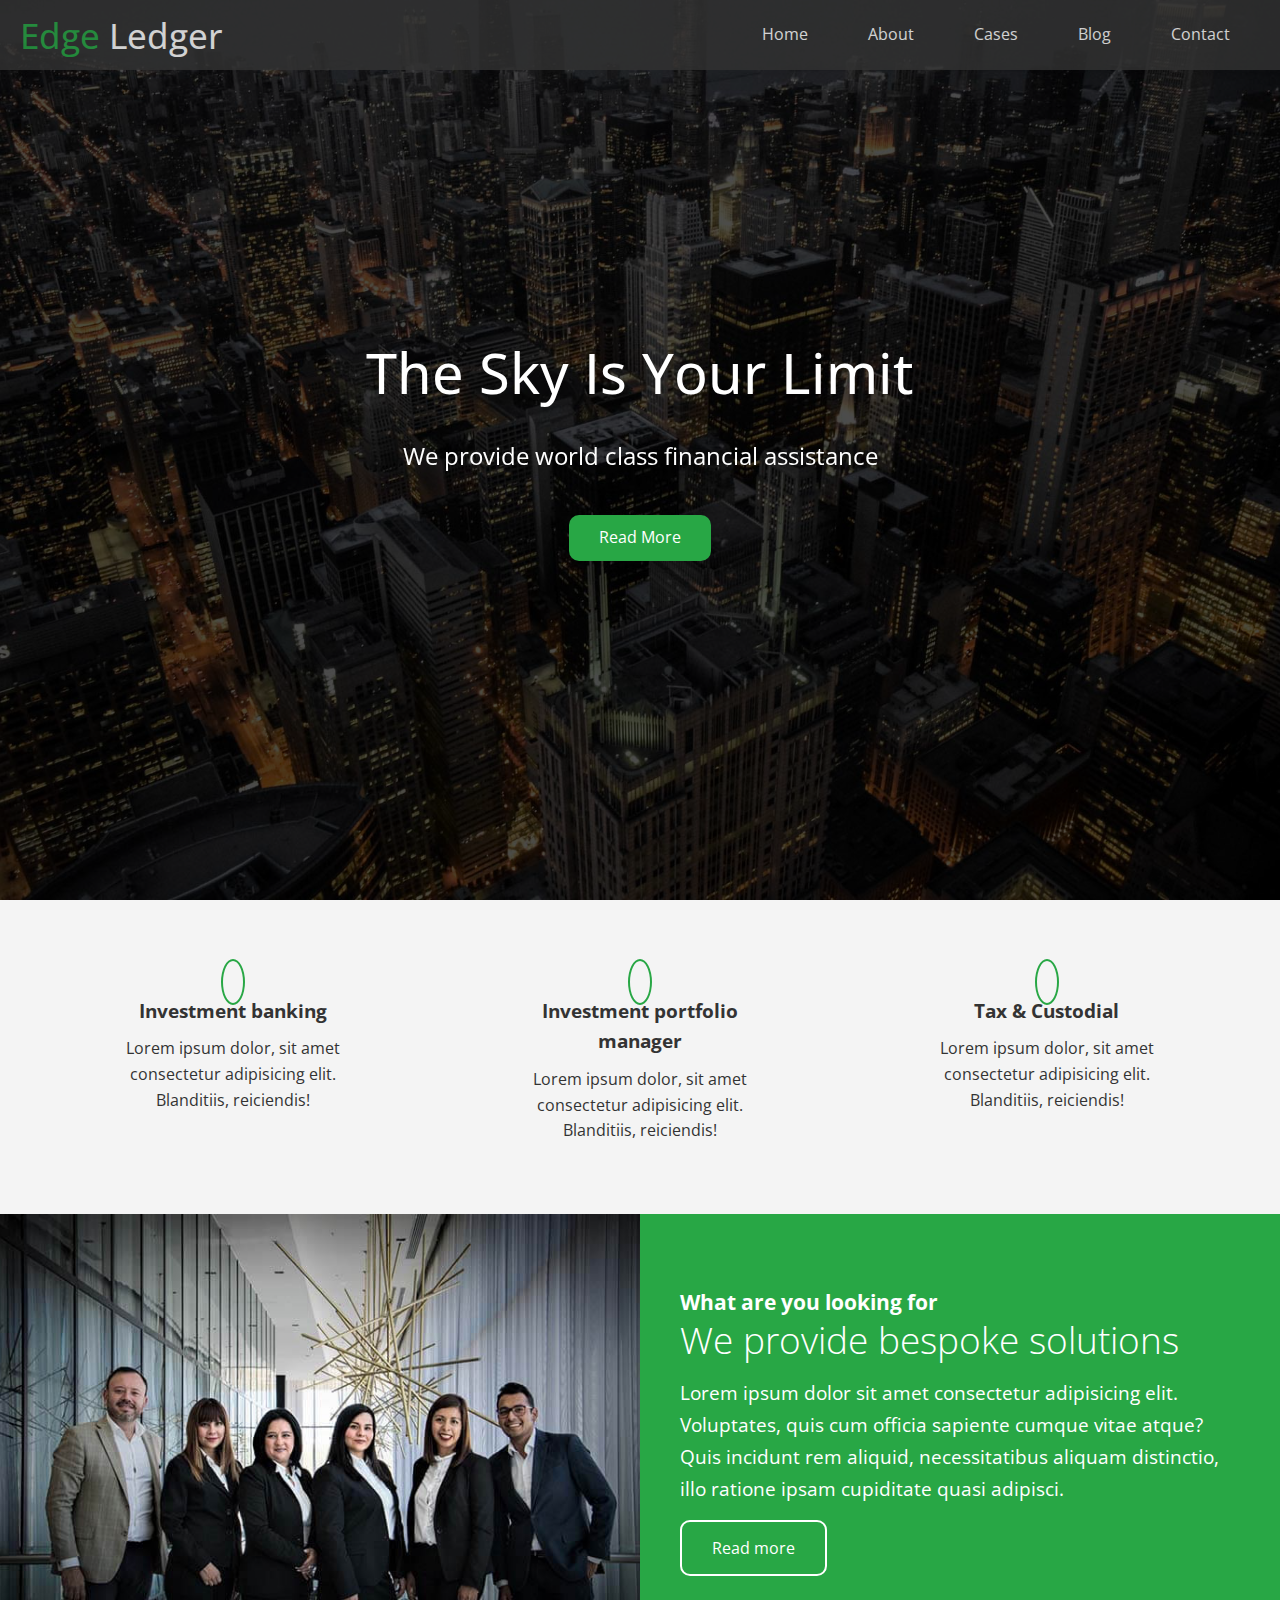
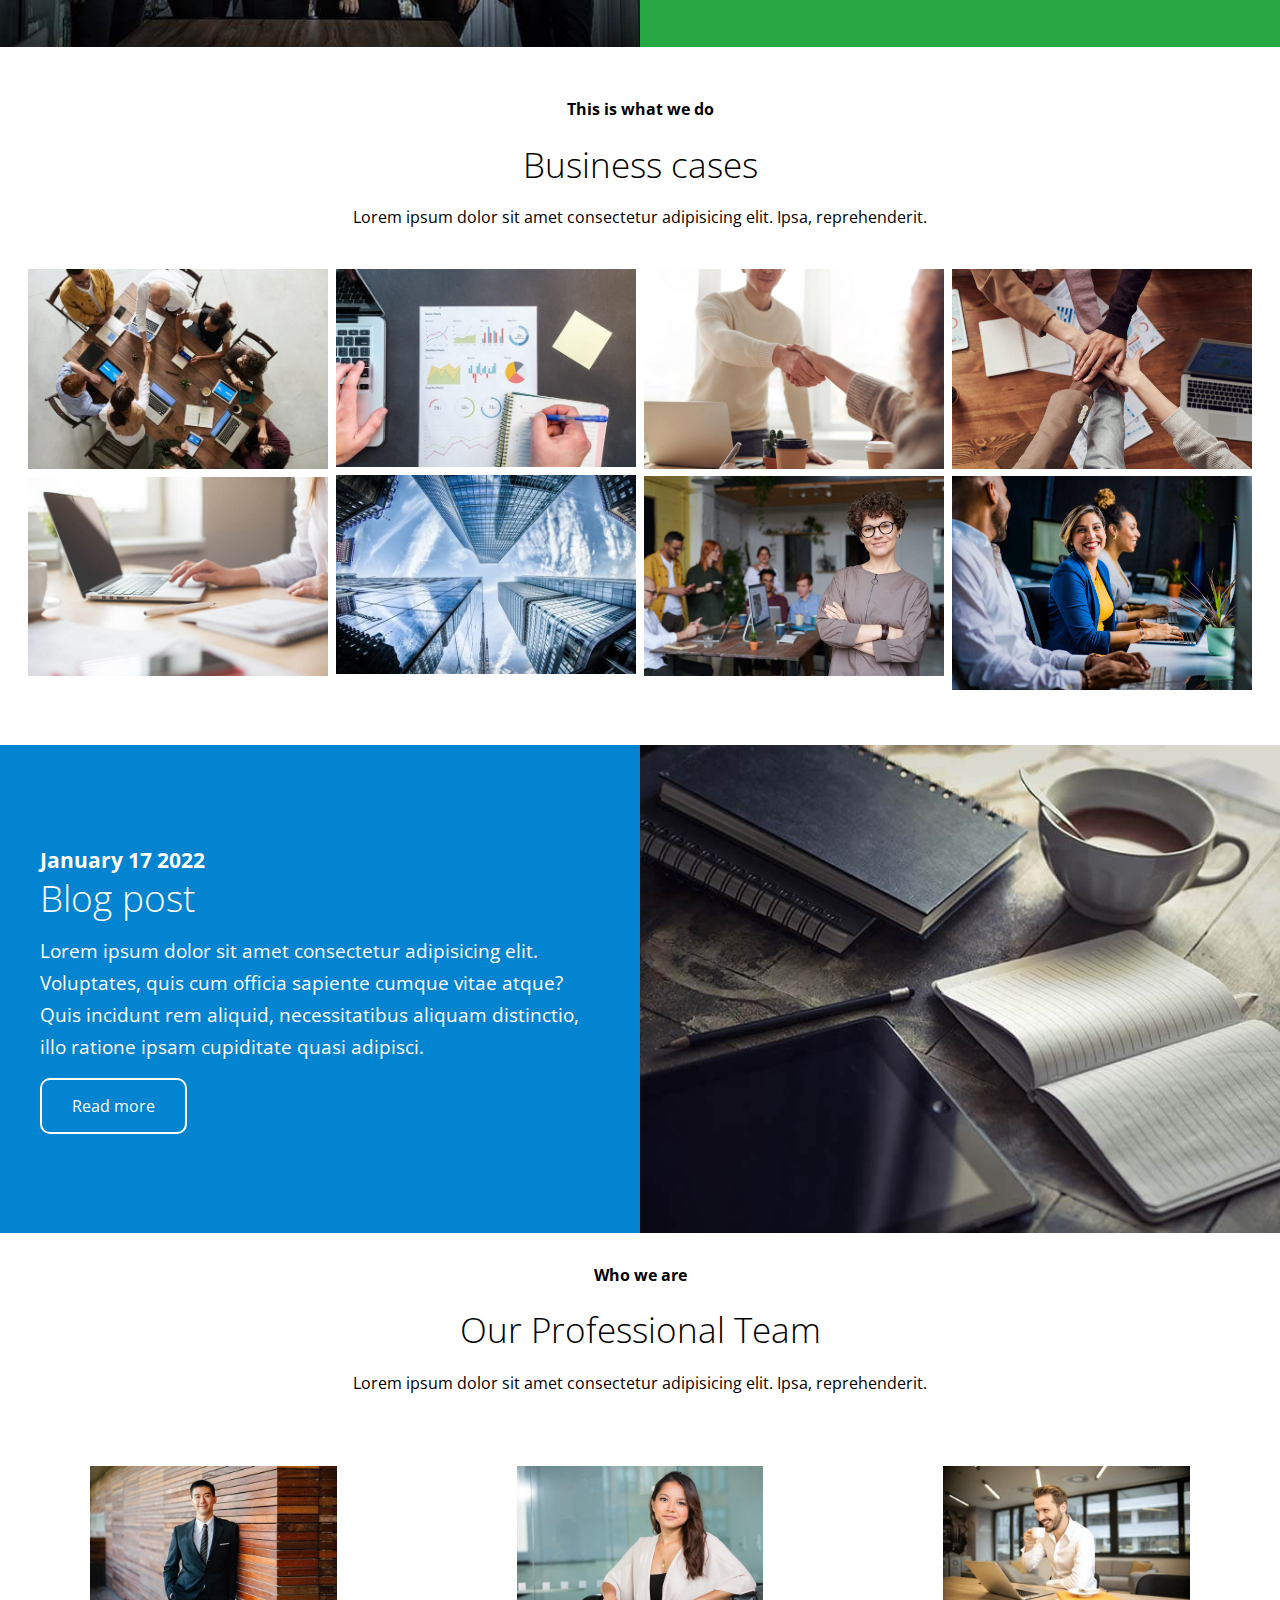
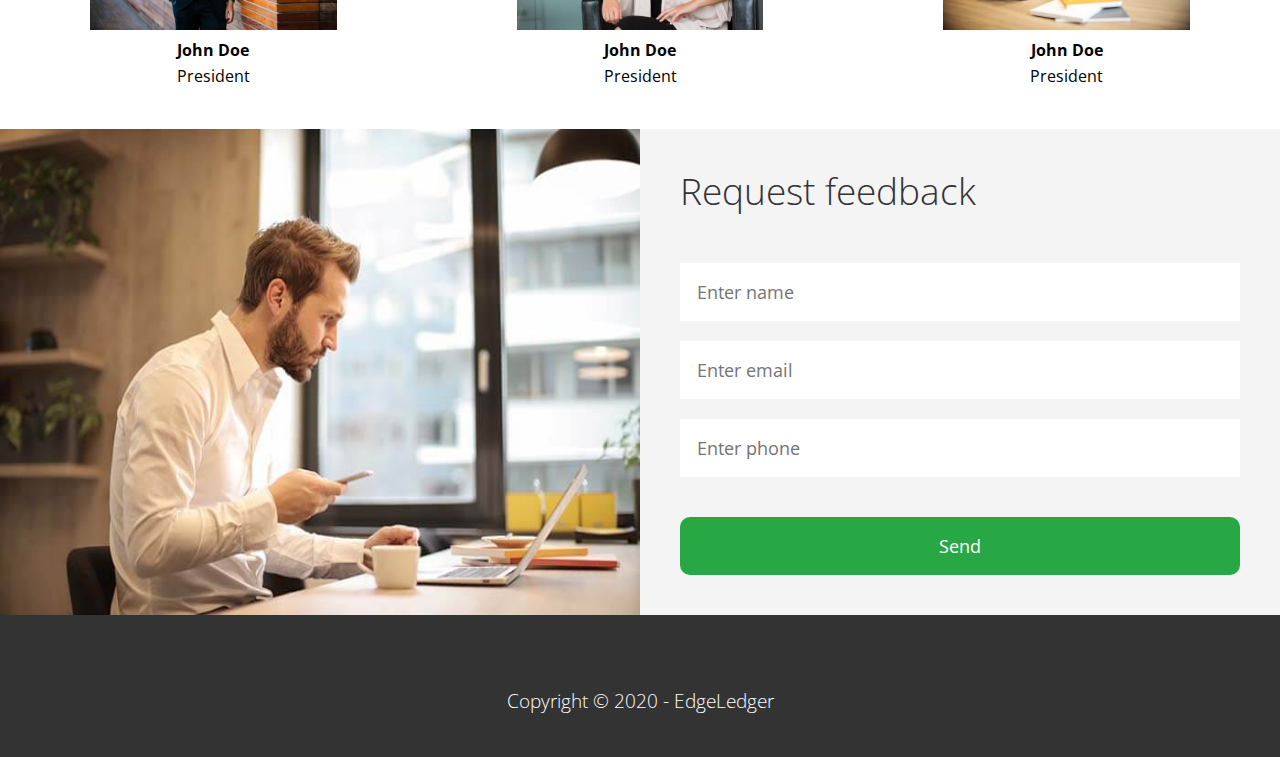
==== index.html @ 090bf90f "Added team + form, close #7" ====
<!DOCTYPE html>
<html lang="en">

<head>
    <meta charset="UTF-8">
    <meta http-equiv="X-UA-Compatible" content="IE=edge">
    <meta name="viewport" content="width=device-width, initial-scale=1.0">
    <link rel="stylesheet" href="https://cdnjs.cloudflare.com/ajax/libs/font-awesome/6.0.0-beta3/css/all.min.css"
        integrity="sha512-Fo3rlrZj/k7ujTnHg4CGR2D7kSs0v4LLanw2qksYuRlEzO+tcaEPQogQ0KaoGN26/zrn20ImR1DfuLWnOo7aBA=="
        crossorigin="anonymous" referrerpolicy="no-referrer" />
    <link rel="stylesheet" href="./css/utilities.css">
    <link rel="stylesheet" href="./css/main.css">
    <title>EdgeLedger</title>
</head>

<body id="home">
    <header class="hero">
        <div id="navbar" class="navbar">
            <h1 class="logo">
                <span class="textPrimary"><i class="fas fa-book-open"></i> Edge</span> Ledger </h1>
            <nav>
                <ul>
                    <li><a href="#home">Home</a></li>
                    <li><a href="#about">About</a></li>
                    <li><a href="#cases">Cases</a></li>
                    <li><a href="#blog">Blog</a></li>
                    <li><a href="#contact">Contact</a></li>
                </ul>
            </nav>
        </div>
        <div class="content">
            <h1>The Sky Is Your Limit</h1>
            <p>We provide world class financial assistance</p>
            <a href="#about" class="btn"><i class="fas fa-chevron-right"></i> Read More</a>
        </div>
    </header>
    <main>
        <!-- About : Icons -->
        <section id="about" class="icons bgLight">
            <div class="wrapper">
                <div>
                    <i class="fas fa-university fa-3x"></i>
                    <div>
                        <h3>Investment banking</h3>
                        <p>Lorem ipsum dolor, sit amet consectetur adipisicing elit. Blanditiis, reiciendis!</p>
                    </div>
                </div>
                <div>
                    <i class="fas fa-book-reader fa-3x"></i>
                    <div>
                        <h3>Investment portfolio manager</h3>
                        <p>Lorem ipsum dolor, sit amet consectetur adipisicing elit. Blanditiis, reiciendis!</p>
                    </div>
                </div>
                <div>
                    <i class="fas fa-pencil-alt fa-3x"></i>
                    <div>
                        <h3>Tax & Custodial</h3>
                        <p>Lorem ipsum dolor, sit amet consectetur adipisicing elit. Blanditiis, reiciendis!</p>
                    </div>
                </div>
            </div>
        </section>
        <section class="solutions">
            <div class="row">
                <div class="column">
                    <div class="column1">
                        <img src="./img/home/people.jpg" alt="">
                    </div>
                </div>
                <div class="column bgPrimary">
                    <div class="column2">
                        <h4>What are you looking for</h4>
                        <h2>We provide bespoke solutions</h2>
                        <p>Lorem ipsum dolor sit amet consectetur adipisicing elit. Voluptates, quis cum officia
                            sapiente cumque vitae atque? Quis incidunt rem aliquid, necessitatibus aliquam distinctio,
                            illo ratione ipsam cupiditate quasi adipisci.</p>
                        <a href="#" class="btn btnOutline">
                            <i class="fas fa-chevron"></i> Read more </a>
                    </div>
                </div>
            </div>
        </section>
        <!-- Cases -->
        <section id="cases" class="cases flexGrid sectionPadding">
            <header class="sectionHeader">
                <h4>This is what we do</h4>
                <h2>Business cases</h2>
                <p>Lorem ipsum dolor sit amet consectetur adipisicing elit. Ipsa, reprehenderit.</p>
            </header>
            <div class="row">
                <div class="column">
                    <img src="./img/cases/cases1.jpg" alt="">
                    <img src="./img/cases/cases2.jpg" alt="">
                </div>
                <div class="column">
                    <img src="./img/cases/cases3.jpg" alt="">
                    <img src="./img/cases/cases4.jpg" alt="">
                </div>
                <div class="column">
                    <img src="./img/cases/cases5.jpg" alt="">
                    <img src="./img/cases/cases6.jpg" alt="">
                </div>
                <div class="column">
                    <img src="./img/cases/cases7.jpg" alt="">
                    <img src="./img/cases/cases8.jpg" alt="">
                </div>
            </div>
        </section>
        <section id="blog" class="flexReverse">
            <div class="row">
                <div class="column">
                    <div class="column1">
                        <img src="./img/home/blog.jpg" alt="">
                    </div>
                </div>
                <div class="column bgSecondary">
                    <div class="column2">
                        <h4>January 17 2022</h4>
                        <h2>Blog post</h2>
                        <p>Lorem ipsum dolor sit amet consectetur adipisicing elit. Voluptates, quis cum officia
                            sapiente cumque vitae atque? Quis incidunt rem aliquid, necessitatibus aliquam distinctio,
                            illo ratione ipsam cupiditate quasi adipisci.</p>
                        <a href="#" class="btn btnOutline">
                            <i class="fas fa-chevron"></i> Read more </a>
                    </div>
                </div>
            </div>
        </section>
        <section id="team">
            <header class="sectionHeader">
                <h4>Who we are</h4>
                <h2>Our Professional Team</h2>
                <p>Lorem ipsum dolor sit amet consectetur adipisicing elit. Ipsa, reprehenderit.</p>
            </header>
            <div class="wrapper">
                <div>
                    <img src="./img/team/person1.jpg" alt="">
                    <h4>John Doe</h4>
                    <p>President</p>
                </div>
                <div>
                    <img src="./img/team/person2.jpg" alt="">
                    <h4>John Doe</h4>
                    <p>President</p>
                </div>
                <div>
                    <img src="./img/team/person3.jpg" alt="">
                    <h4>John Doe</h4>
                    <p>President</p>
                </div>
            </div>
        </section>
        <section id="contact" class="formRequest">
            <div class="row">
                <div class="column">
                    <div class="column1 contactImg">
                        <img src="./img/home/contact.jpg" alt="">
                    </div>
                </div>
                <div class="column bgLight">
                    <div class="column2">
                        <h2>Request feedback</h2>
                        <form action="#">
                            <input type="text" name="name" id="name" placeholder="Enter name">
                            <input type="text" name="email" id="email" placeholder="Enter email">
                            <input type="text" name="phone" id="phone" placeholder="Enter phone">
                            <input type="submit" value="Send" id="submit" class="btn btnForm">
                        </form>
                    </div>
                </div>
            </div>
        </section>
    </main>
    <footer class="footer bgDark">
        <div class="social">
            <a href="#"><i class="fab fa-facebook fa-2x"></i></a>
            <a href="#"><i class="fab fa-twitter fa-2x"></i></a>
            <a href="#"><i class="fab fa-youtube fa-2x"></i></a>
            <a href="#"><i class="fab fa-linkedin fa-2x"></i></a>
        </div>
        <h4>Copyright © 2020 - EdgeLedger</h4>
    </footer>
</body>

</html>
---- css/utilities.css ----
/* Text Colors */

.textPrimary {
    color: #28a745;

}

.textSecondary {
    color: #0284d0;

}


.bgSecondary {
    background-color: #0284d0;
    color: #fff;
}

.bgLight {
    background: #f4f4f4;
    color: #333;
}

.bgDark {
    background-color: #333;
    color: #fff;
}


/* Buttons */

.btn {
    cursor: pointer;
    display: inline-block;
    color: white;
    padding: 10px 30px;
    background-color: #28a745;
    border-radius: 10px;
    border: none;
}


.btnOutline {
    background-color: transparent;
    border: 2px solid white;
}

/* Backgrounds */
.bgPrimary {
    background-color: #28a745;
    color: #fff;
}


/* Wrapper */

.wrapper {
    display: flex;
    justify-content: center;
    text-align: center;
}

.wrapper>div {
    padding: 40px 90px;
}


.row {
    display: flex;
}

.row .column1,
.column2 {
    height: 100%;

}

.row .column {
    flex: 1;
    flex-basis: 100%;
}

.column2 {
    padding: 40px;
    display: flex;
    flex-direction: column;
    align-items: flex-start;
    justify-content: center;
    line-height: 2rem;
}

.contactImg img {
    height: 100%;
}

.column2 h4 {
    font-size: 1.3rem;
}

.column2 p {
    margin: 15px 0;
    font-size: 1.2rem;
}

.column2 h2 {
    font-size: 2.3rem;
    font-weight: 100;
}


/* Section header */

.sectionHeader {
    padding: 30px;
    display: flex;
    flex-direction: column;
    justify-content: center;
    align-items: center;
    text-align: center;
}

.sectionHeader h2 {
    font-size: 2.2rem;
    margin: 20px 0;
}

.sectionPadding {
    padding: 20px 20px 40px;
}

/* Flex Grid */

.flexGrid .row {
    display: flex;
    flex-wrap: wrap;
    padding: 4px;
}


.flexGrid .column {
    flex: 25%;
    max-width: 25%;
    padding: 4px;
}

.flexReverse .row {
    flex-direction: row-reverse;
}


.flexReverse .column img {
    height: 100%;
}
---- css/main.css ----
/*Reset*/

@import url(https://fonts.googleapis.com/css?family=Open+Sans:300,regular,500,600,700,800,300italic,italic,500italic,600italic,700italic,800italic);

* {
    padding: 0;
    margin: 0;
    border: 0;
}

*,
*:before,
*:after {
    -moz-box-sizing: border-box;
    -webkit-box-sizing: border-box;
    box-sizing: border-box;
}

:focus,
:active {
    outline: none;
}

a:focus,
a:active {
    outline: none;
    text-decoration: none;
}

nav,
footer,
header,
aside {
    display: block;
}

html,
body {
    font-family: 'Open Sans',
        sans-serif;
    height: 100%;
    width: 100%;
    font-size: 100%;
    line-height: 1.6;
    font-size: 16px;
    -ms-text-size-adjust: 100%;
    -moz-text-size-adjust: 100%;
    -webkit-text-size-adjust: 100%;
}


input,
button,
textarea {
    font-family: inherit;
}

input::-ms-clear {
    display: none;
}

button {
    cursor: pointer;
}

button::-moz-focus-inner {
    padding: 0;
    border: 0;
}

a,
a:visited {
    text-decoration: none;
    color: inherit;
}

a:hover {
    text-decoration: none;
    
}

ul li {
    list-style: none;
}

img {
    width: 100%;
}


h1,
h2 {
    font-weight: 300;
    line-height: 1.2;
}

h1 {
    font-size: 2.2rem;
}

h2 {
    font-size: 1.8rem;
}

/*--------------------*/

.hero {
    background: url(../img/home/showcase.jpg) no-repeat center center/cover;
    height: 100vh;
    position: relative;
    color: white;
}

.hero::before {
    content: '';
    position: absolute;
    top: 0;
    left: 0;
    width: 100%;
    height: 100%;
    background-color: rgba(0, 0, 0, 0.7);
}


.hero .content {
    display: flex;
    flex-direction: column;
    justify-content: center;
    align-items: center;
    text-align: center;
    height: 100%;
}


.hero * {
    z-index: 1;
}

.hero .content h1 {
    font-size: 3.5rem;
    font-weight: 450;
}

.hero .content p {
    font-size: 1.5rem;
    max-width: 600px;
    margin: 30px 0 40px 0;

}

.hero .content a {
    color: white;
}

.hero .content a:hover {
    opacity: 0.9;
}

.navbar {
    height: 70px;
    padding: 20px;
    display: flex;
    justify-content: space-between;
    align-items: center;
    width: 100%;
    background-color: #333;
    color: #fff;
    opacity: 0.8;
    position: fixed;
    top: 0px;

}

.navbar ul {
    display: flex;
    align-items: center;
}

.navbar a {
    color: #fff;
    padding: 10px;
    margin: 0 20px;
}

.navbar a:hover {
    border-bottom: 2px solid #28a745;

}

.navbar .logo {
    font-weight: 450;
}

/* Icons */


.icons {
    padding: 30px;

}

.icons h3 {
    font-weight: bold;
    font-size: 1.2rem;
    margin-bottom: 10px;

}

.icons i {
    padding: 10px;
    border: #28a745 solid 2px;
    border-radius: 50%;
    margin-bottom: 10px;
}


.solutions img {
    height: 100%;
    object-fit: cover;

}


.cases img:hover {
    opacity: 0.7;
}

.column2 form {
    width: 100%;
    margin-top: 30px;
}

.column2 input {
    font-size: 1.1rem;
    display: block;
    margin-top: 20px;
    padding: 15px;
    width: 100%;
    border: transparent 2px solid;
}

.column2 input:focus {
    border: #28a745 2px solid;
}

.btnForm {
    margin-top: 40px !important;
}

.btnForm:hover {
    opacity: 0.9;
}

.footer {
    padding: 40px;
    display: flex;
    flex-direction: column;
    justify-content: center;
    align-items: center;
    text-align: center;
    font-size: 1.2rem;
}

.footer a {
    margin-right: 20px;
}

.footer a:hover {
    color: #28a745;
}

.footer h4 {
    font-weight: 100;
}
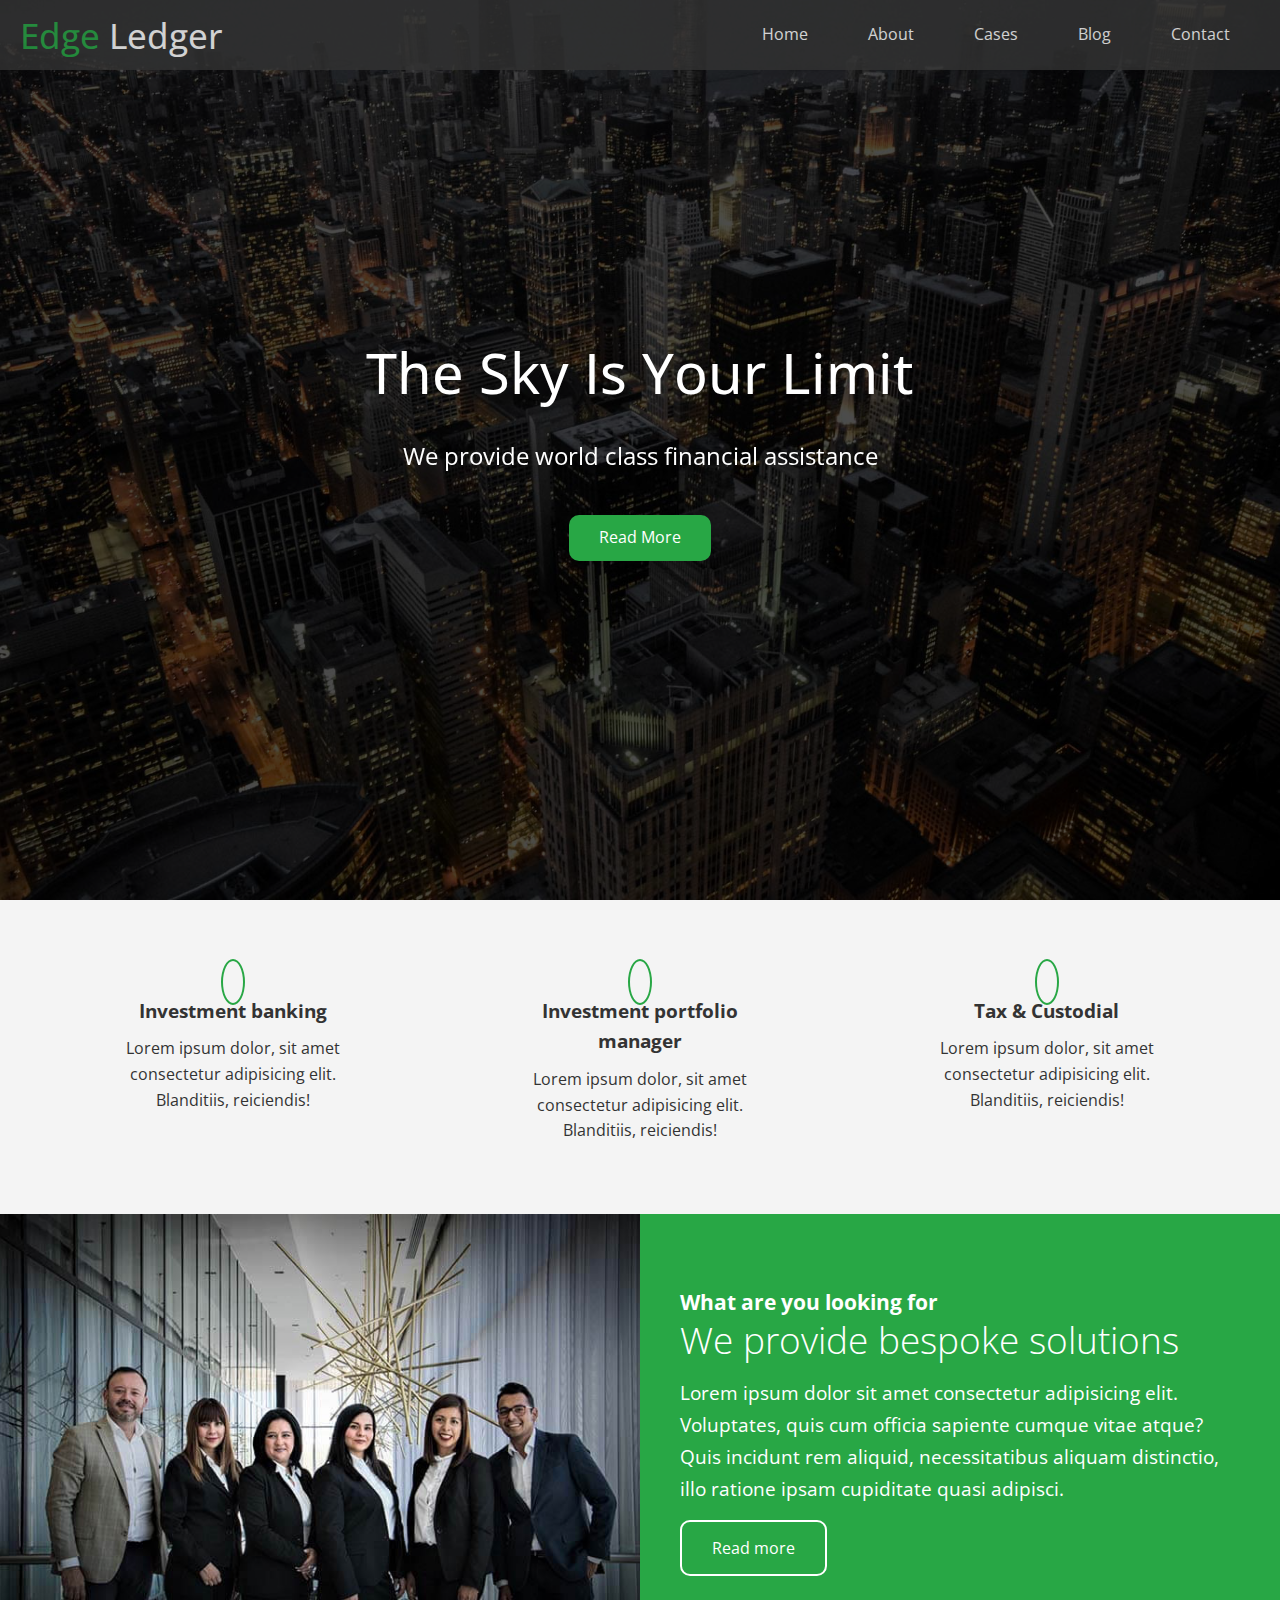
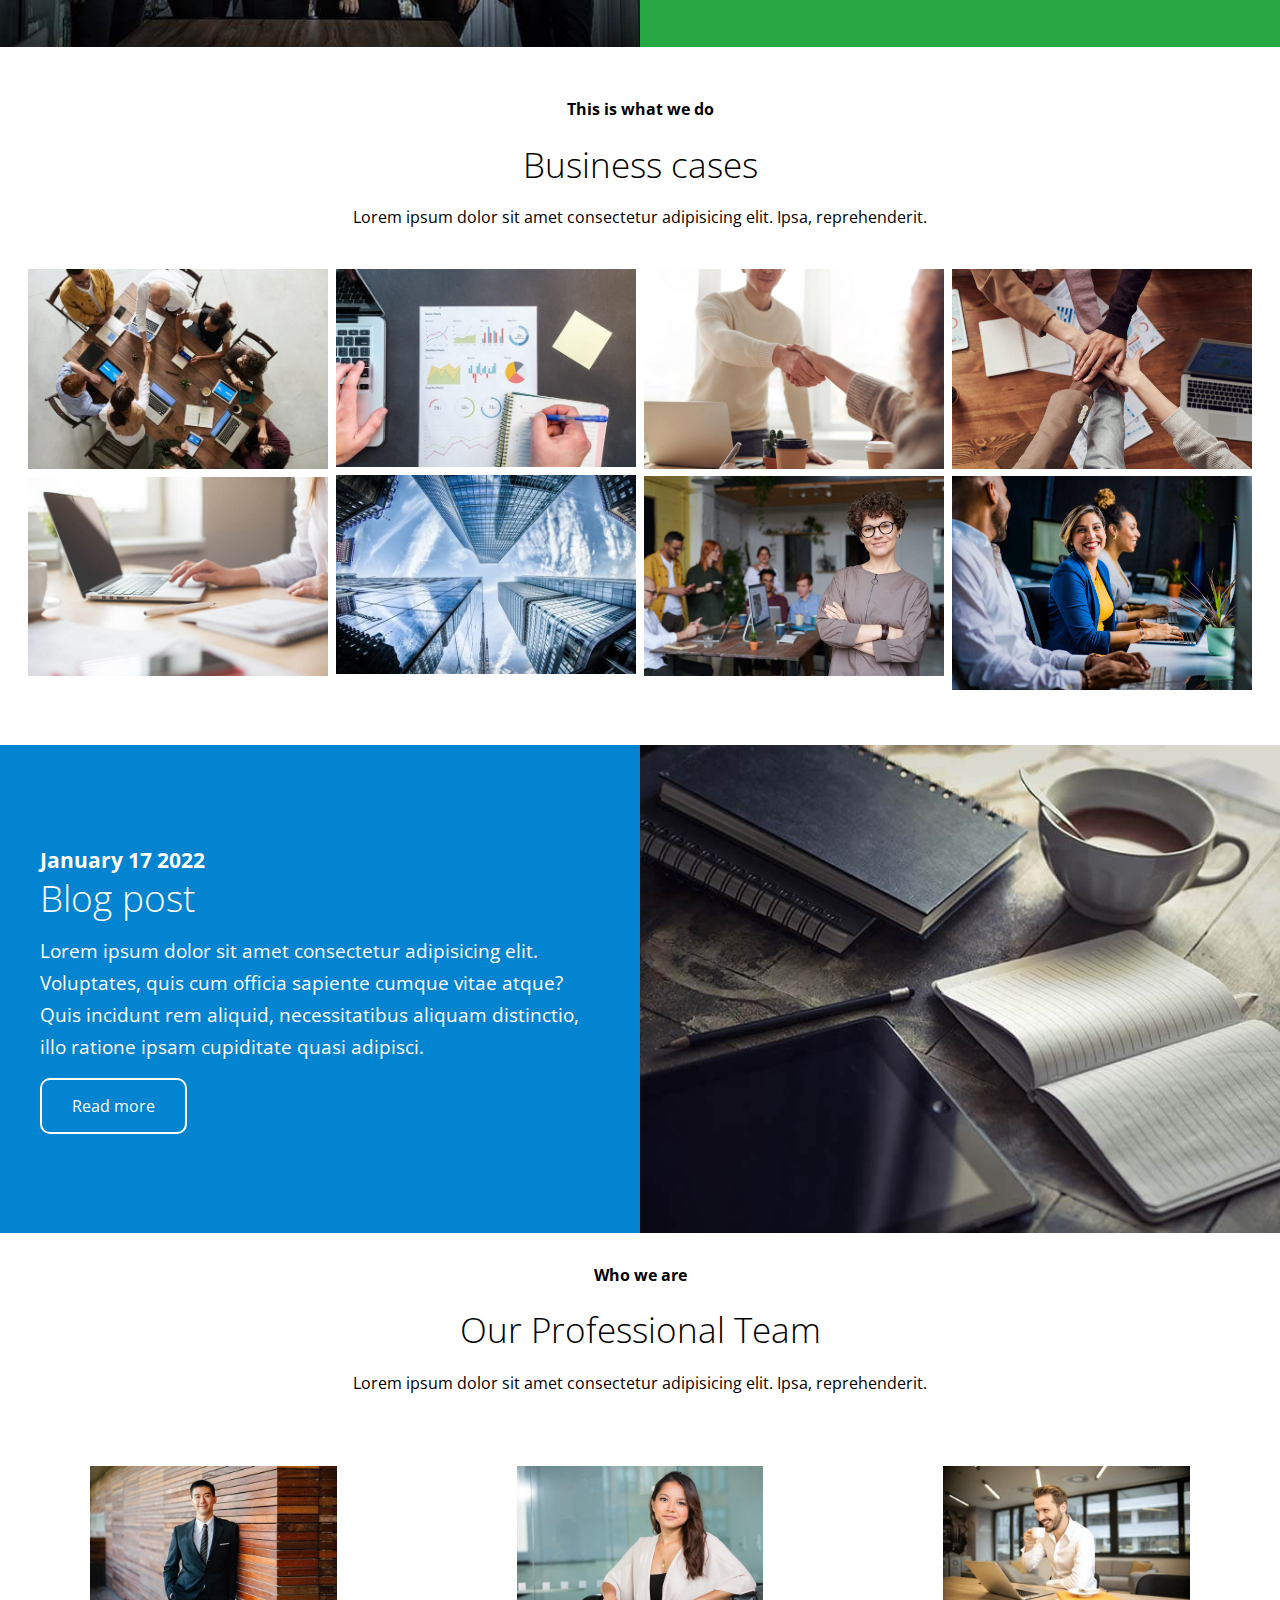
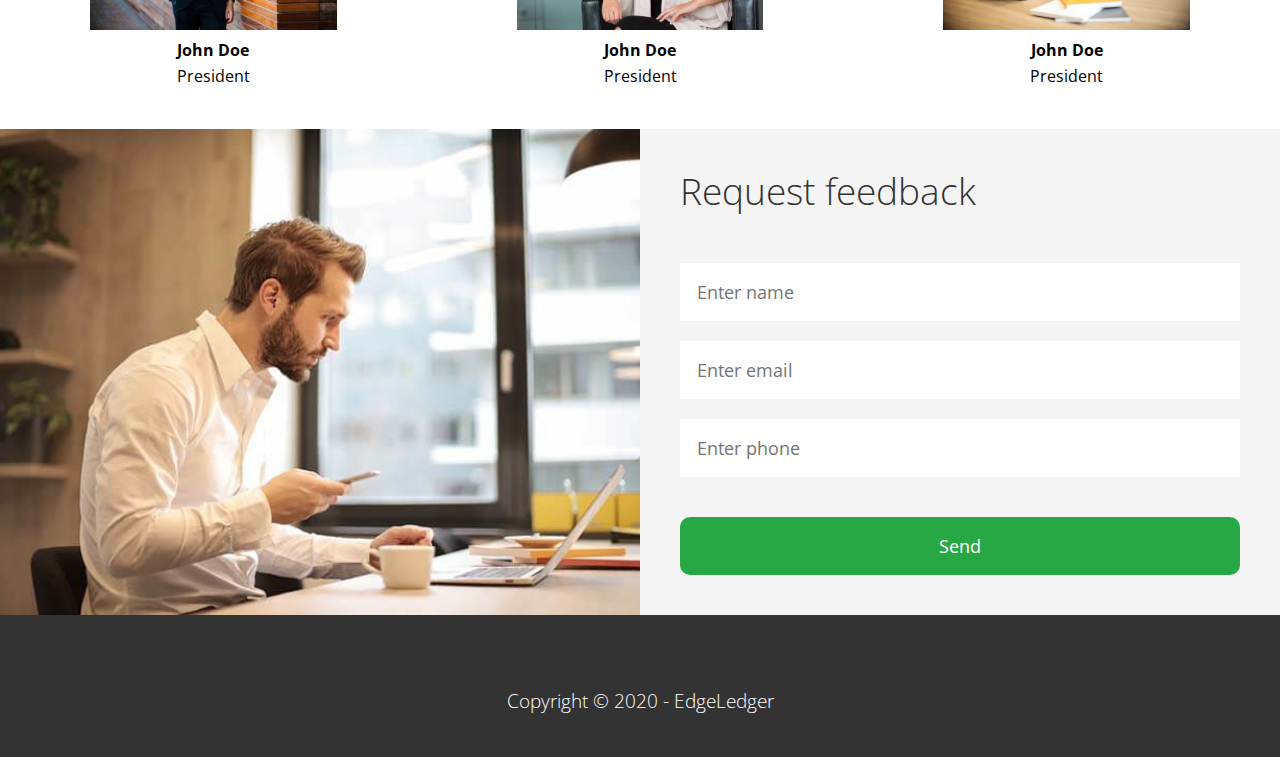
==== commit d24eb5c4: "Added responsive, close #10" ====
--- a/index.html
+++ b/index.html
@@ -10,6 +10,7 @@
         crossorigin="anonymous" referrerpolicy="no-referrer" />
     <link rel="stylesheet" href="./css/utilities.css">
     <link rel="stylesheet" href="./css/main.css">
+    <link rel="stylesheet" media="screen and (max-width: 768px)" href="./css/mobile.css">
     <title>EdgeLedger</title>
 </head>
 
--- a/css/utilities.css
+++ b/css/utilities.css
@@ -90,7 +90,9 @@
 }
 
 .contactImg img {
+    width: 100%;
     height: 100%;
+    object-fit: cover;
 }
 
 .column2 h4 {
--- a/css/main.css
+++ b/css/main.css
@@ -76,7 +76,7 @@
 
 a:hover {
     text-decoration: none;
-    
+
 }
 
 ul li {
@@ -225,6 +225,10 @@
     opacity: 0.7;
 }
 
+#team img:hover {
+    transform: scale(1.2);
+}
+
 .column2 form {
     width: 100%;
     margin-top: 30px;
@@ -239,6 +243,7 @@
     border: transparent 2px solid;
 }
 
+
 .column2 input:focus {
     border: #28a745 2px solid;
 }
@@ -271,4 +276,4 @@
 
 .footer h4 {
     font-weight: 100;
-}
+}--- a/css/mobile.css
+++ b/css/mobile.css
@@ -0,0 +1,37 @@
+.navbar {
+    flex-direction: column;
+    height: 120px;
+}
+
+.navbar a {
+    padding: 10px;
+    margin: 0 5px;
+}
+
+.wrapper {
+    flex-direction: column;
+}
+
+
+.column,
+.flexGrid .column {
+    max-width: 100%;
+    flex: 100%;
+}
+
+
+
+
+.row {
+    flex-direction: column;
+}
+
+.solutions .row,
+#blog .row {
+    flex-direction: column-reverse;
+}
+
+
+.flexReverse .row {
+    flex-direction: column;
+}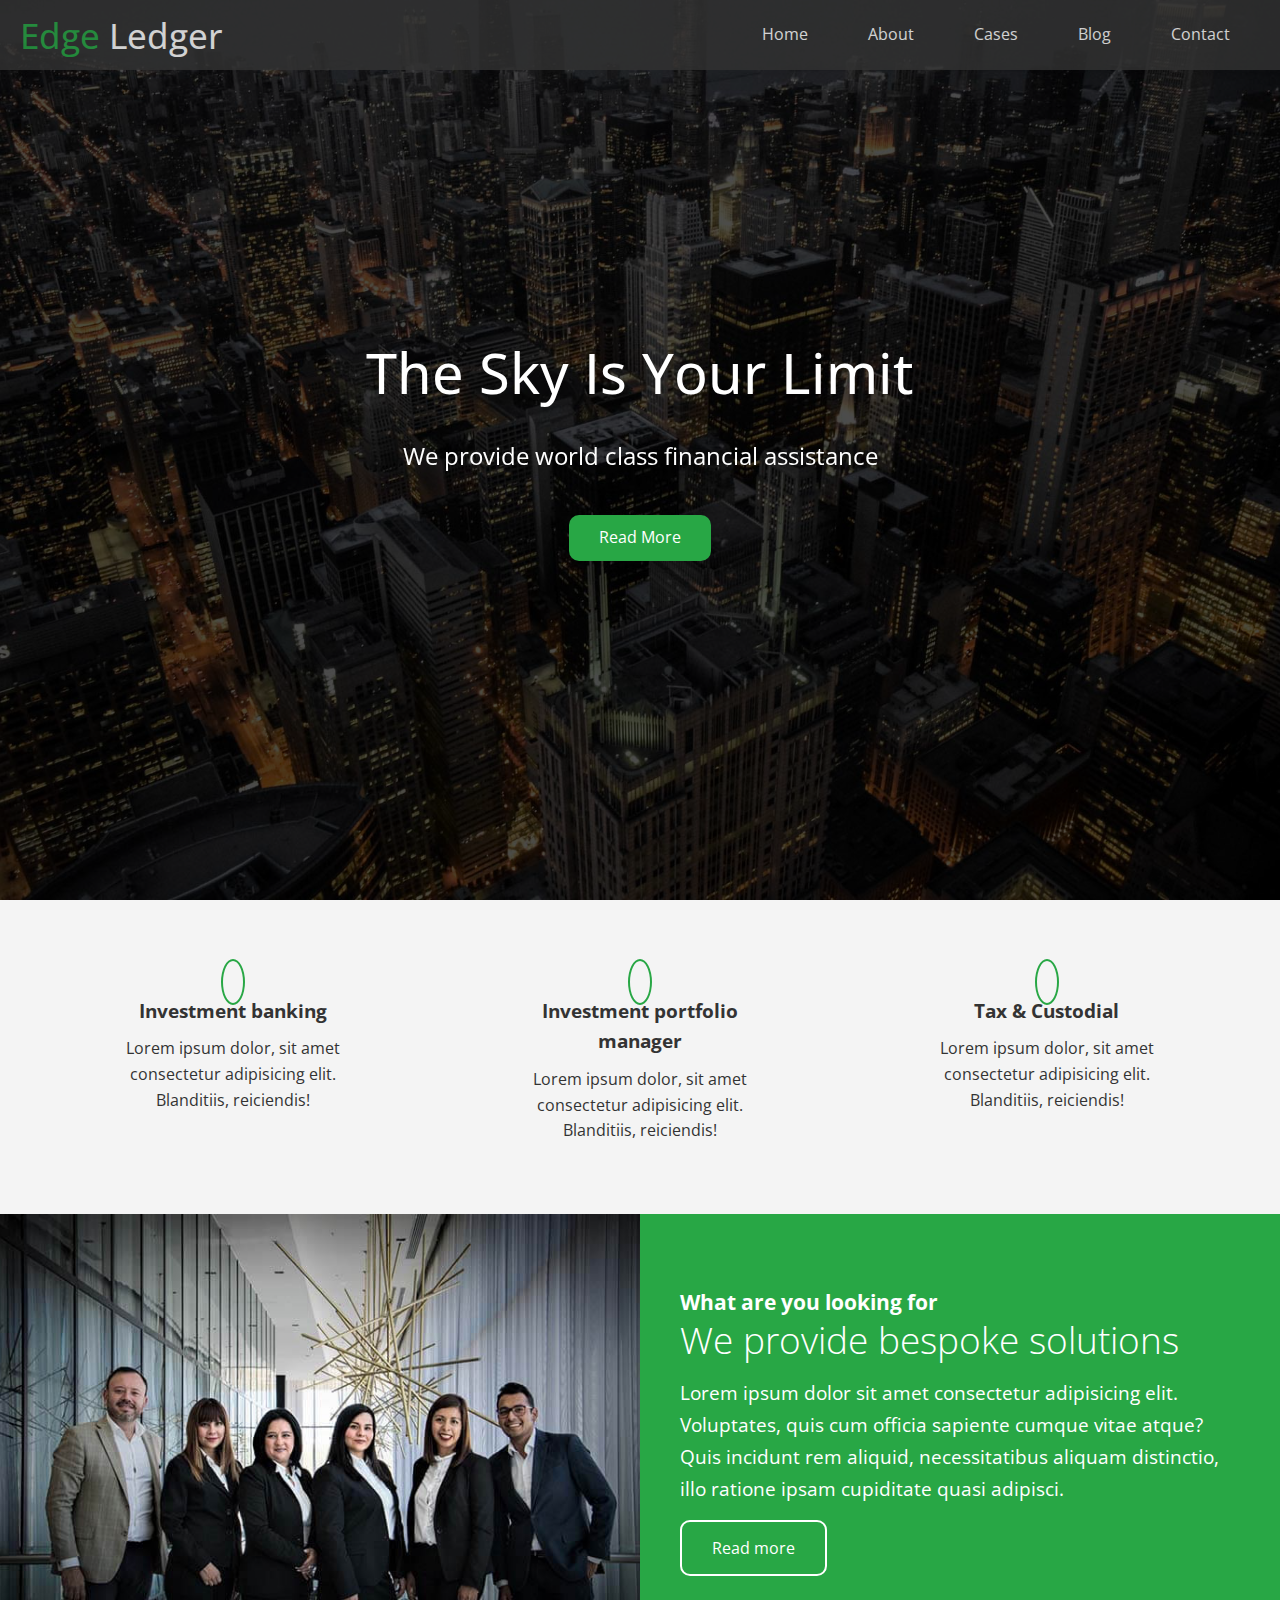
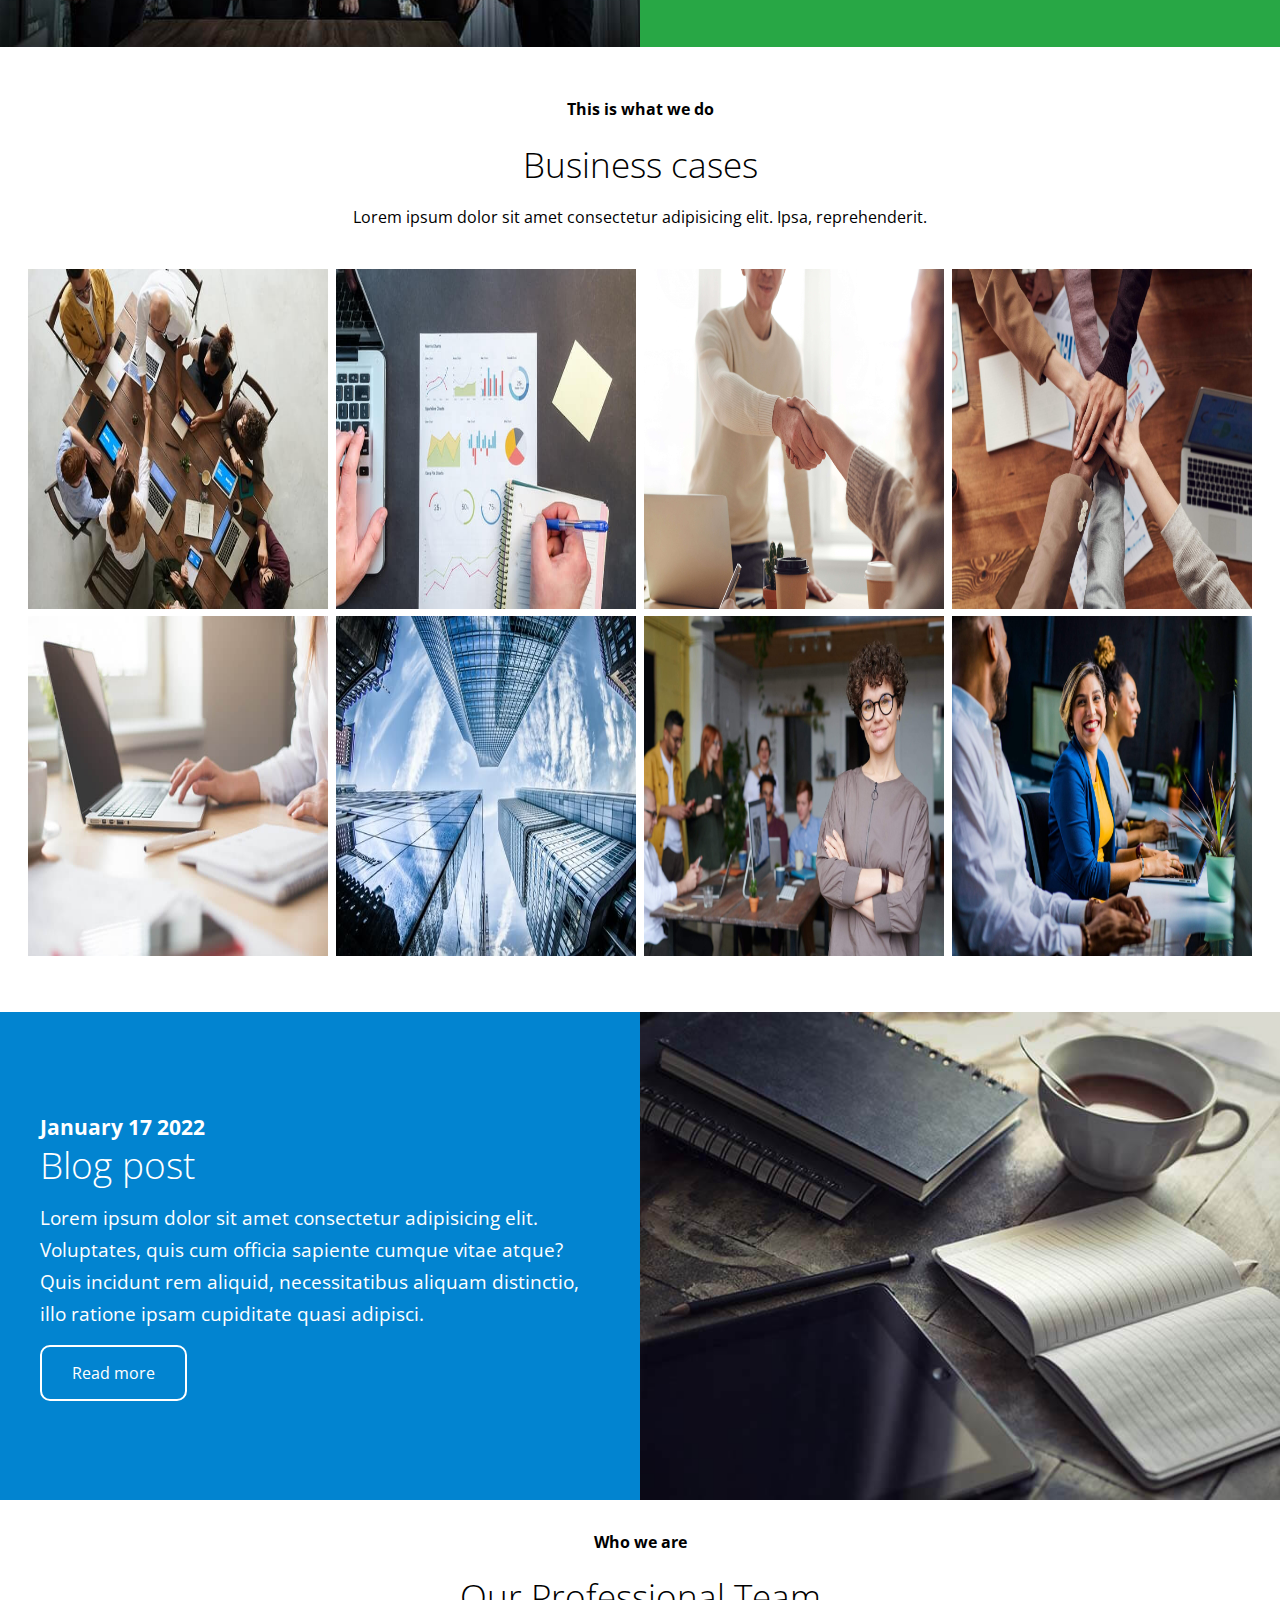
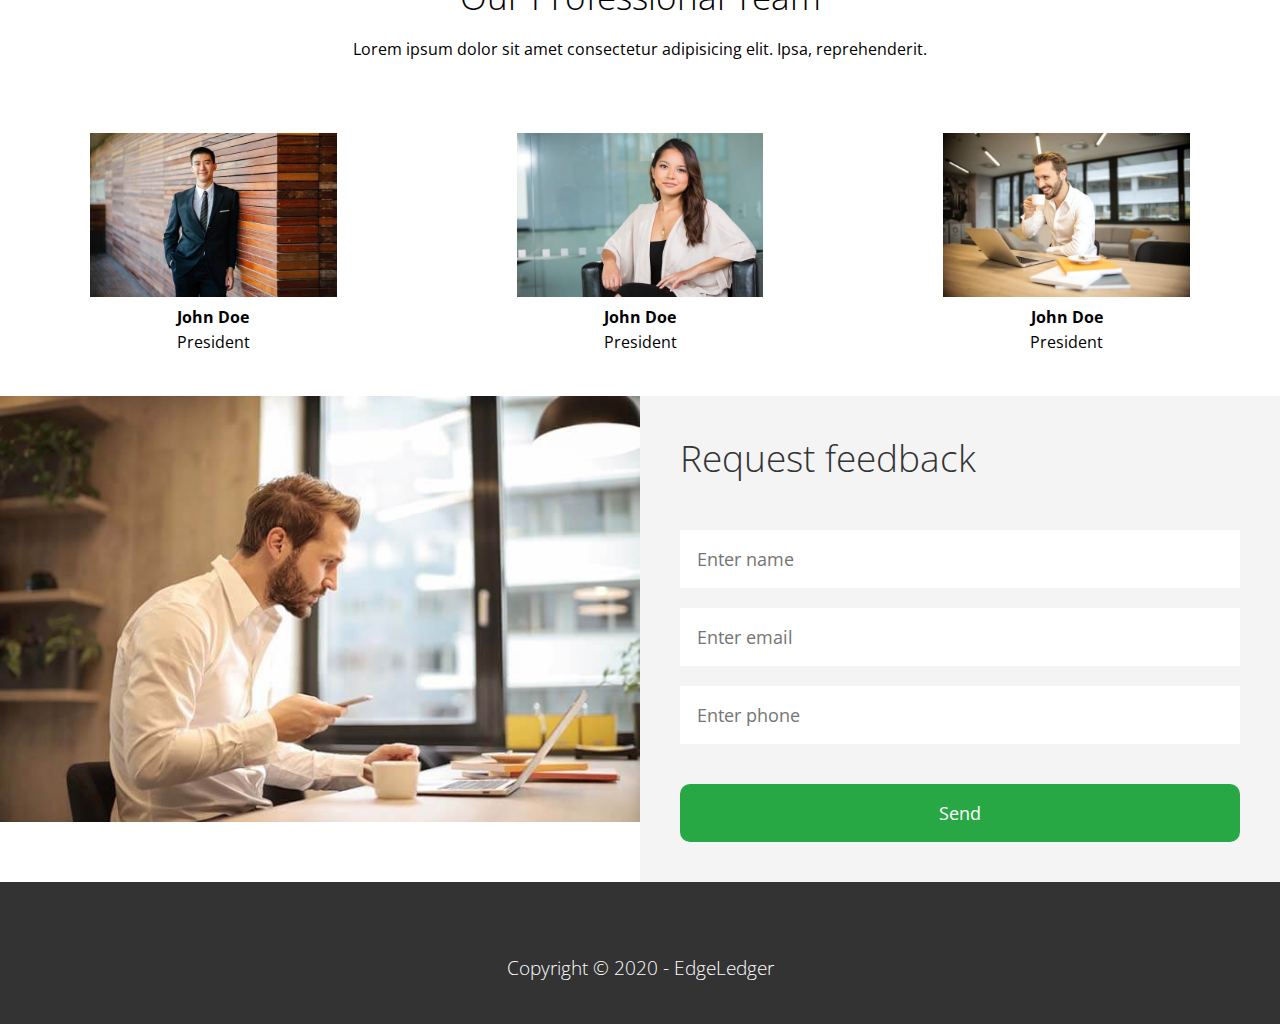
==== commit 441fa701: "Added blog, post, fixed bug with with extra white space after img" ====
--- a/index.html
+++ b/index.html
@@ -65,9 +65,7 @@
         <section class="solutions">
             <div class="row">
                 <div class="column">
-                    <div class="column1">
                         <img src="./img/home/people.jpg" alt="">
-                    </div>
                 </div>
                 <div class="column bgPrimary">
                     <div class="column2">
@@ -111,9 +109,7 @@
         <section id="blog" class="flexReverse">
             <div class="row">
                 <div class="column">
-                    <div class="column1">
                         <img src="./img/home/blog.jpg" alt="">
-                    </div>
                 </div>
                 <div class="column bgSecondary">
                     <div class="column2">
@@ -155,7 +151,7 @@
         <section id="contact" class="formRequest">
             <div class="row">
                 <div class="column">
-                    <div class="column1 contactImg">
+                    <div class="contactImg">
                         <img src="./img/home/contact.jpg" alt="">
                     </div>
                 </div>
--- a/css/utilities.css
+++ b/css/utilities.css
@@ -39,10 +39,20 @@
     border: none;
 }
 
+.btnDark {
+    background-color: #333;
+    color: #fff;
+}
+
 
 .btnOutline {
     background-color: transparent;
     border: 2px solid white;
+}
+
+.btnLight {
+    background: #f4f4f4;
+    color: #333;
 }
 
 /* Backgrounds */
--- a/css/main.css
+++ b/css/main.css
@@ -225,6 +225,10 @@
     opacity: 0.7;
 }
 
+.cases .column img {
+    height: 340px;
+}
+
 #team img:hover {
     transform: scale(1.2);
 }
@@ -276,4 +280,59 @@
 
 .footer h4 {
     font-weight: 100;
+}
+
+.column img {
+    height: 100%;
+    flex: 1;
+}
+
+
+/* Blog Page */
+
+.heroBlog {
+    height: 20vh;
+    background: url(../img/home/blog.jpg) no-repeat center center/cover;
+    display: flex;
+    align-items: center;
+    justify-content: center;
+}
+
+.blogHeader {
+    font-size: 3.4rem;
+    font-weight: 300;
+}
+
+.column1,
+.column2 {
+    height: 100%;
+}
+
+/* Post  Page */
+
+#post {
+    padding: 60px 40px;
+}
+
+#post h2 {
+    font-size: 3.2rem;
+    padding-bottom: 10px;
+    margin-bottom: 20px;
+    border-bottom: 2px #ccc solid;
+}
+
+#post p {
+    font-size: 1.1rem;
+    margin: 20px 0;
+}
+
+#post img {
+    margin: 20px auto;
+    width: 300px;
+    border-radius: 50%;
+    display: block;
+}
+
+.contactImg img {
+    display: block;
 }--- a/css/mobile.css
+++ b/css/mobile.css
@@ -15,10 +15,11 @@
 
 .column,
 .flexGrid .column {
-    max-width: 100%;
-    flex: 100%;
+    justify-content: center;
+    display: flex;
+    flex-direction: row;
+    overflow: hidden;
 }
-
 
 
 
@@ -28,10 +29,25 @@
 
 .solutions .row,
 #blog .row {
-    flex-direction: column-reverse;
+    flex-direction: column;
 }
 
 
 .flexReverse .row {
     flex-direction: column;
+}
+
+#blog1 .row,
+#blog2 .row,
+#blog3 .row {
+    flex-direction: column;
+}
+
+
+/* Cases */
+
+#cases .row .column {
+    display: block;
+    max-width: 100%;
+    flex: 100%;
 }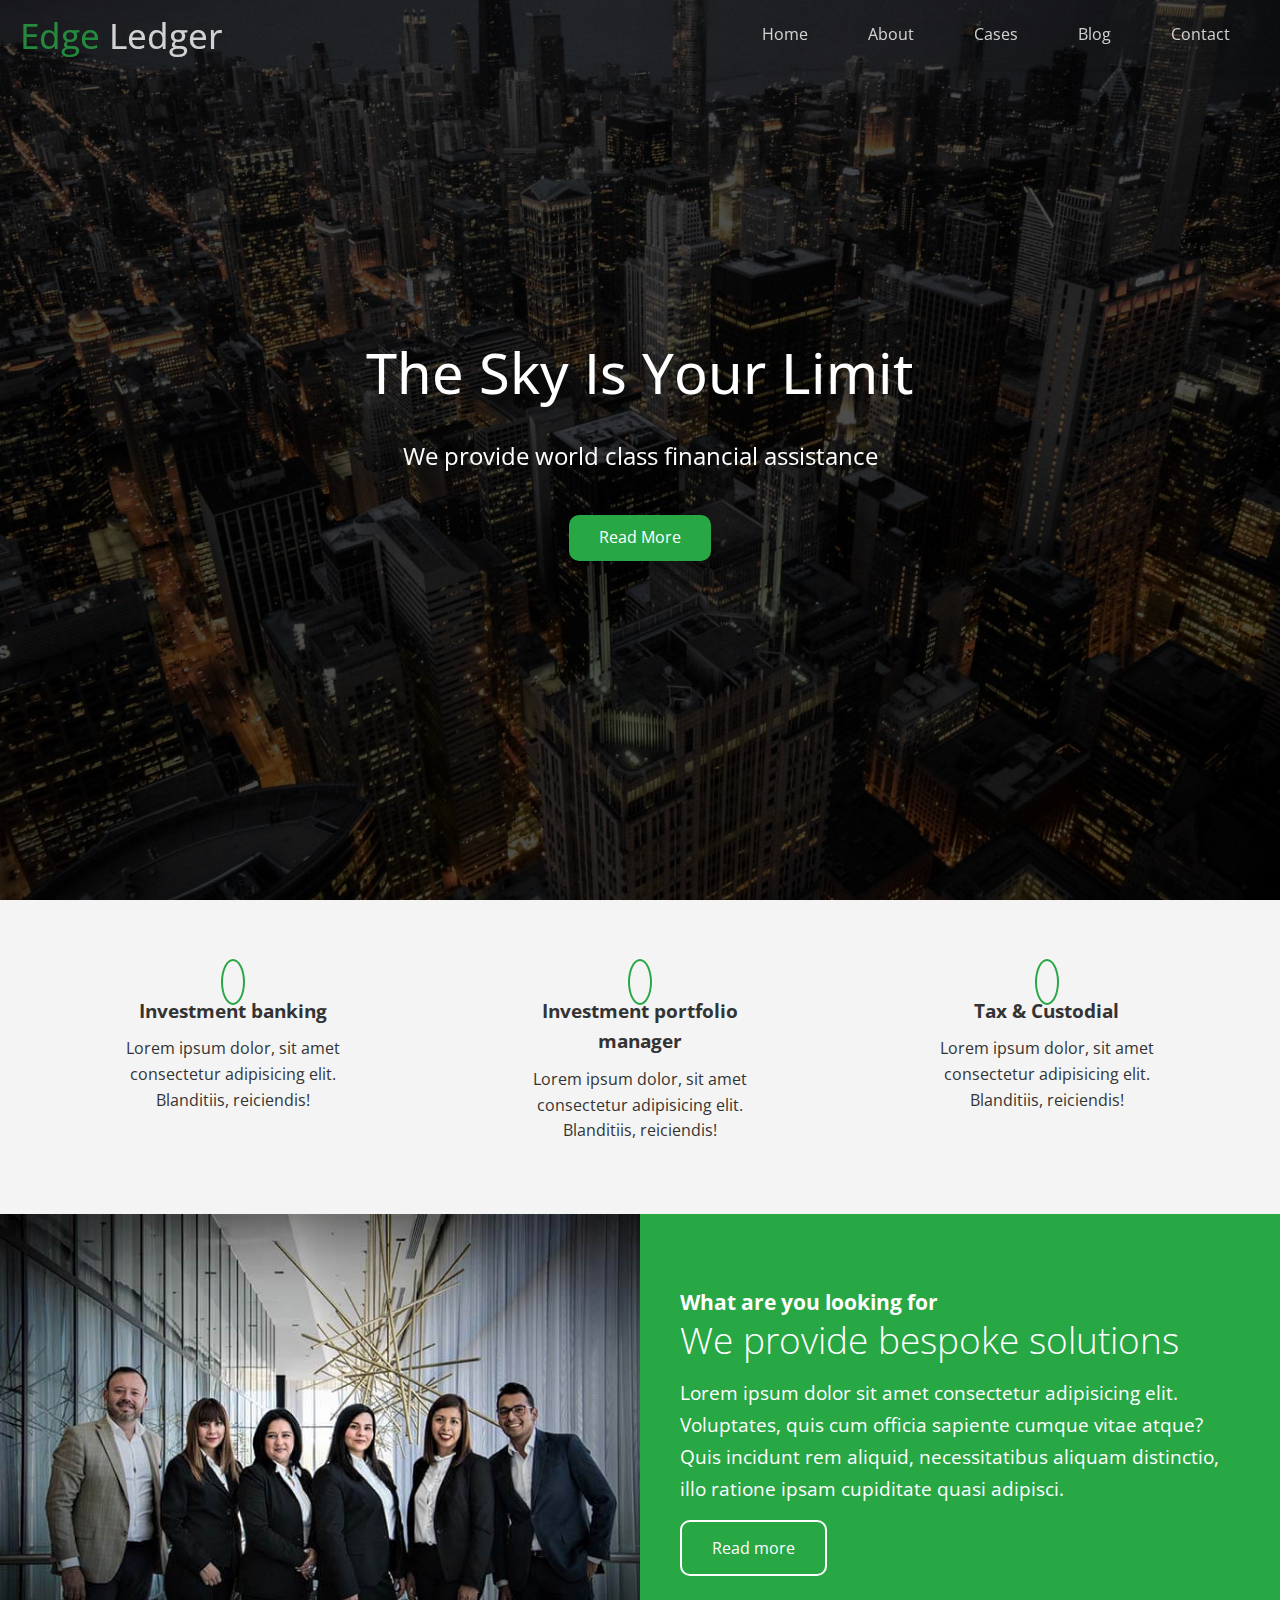
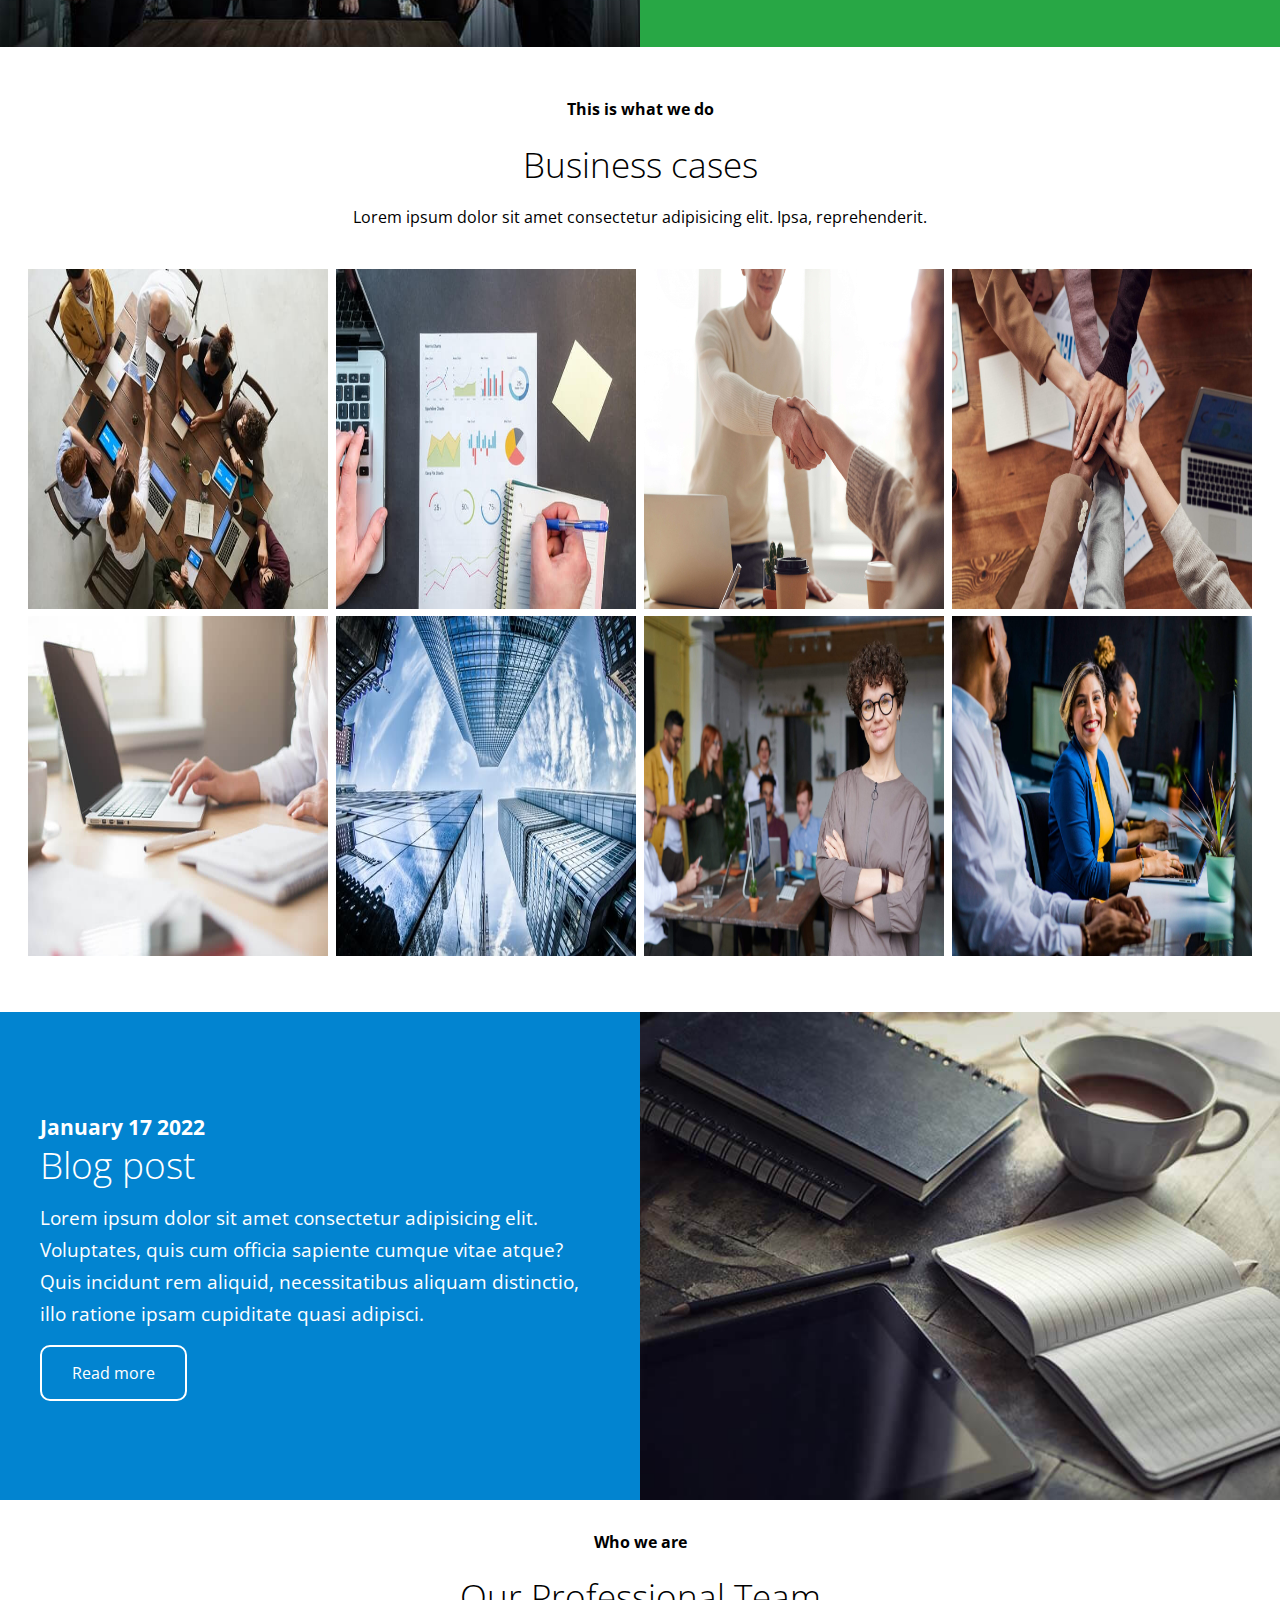
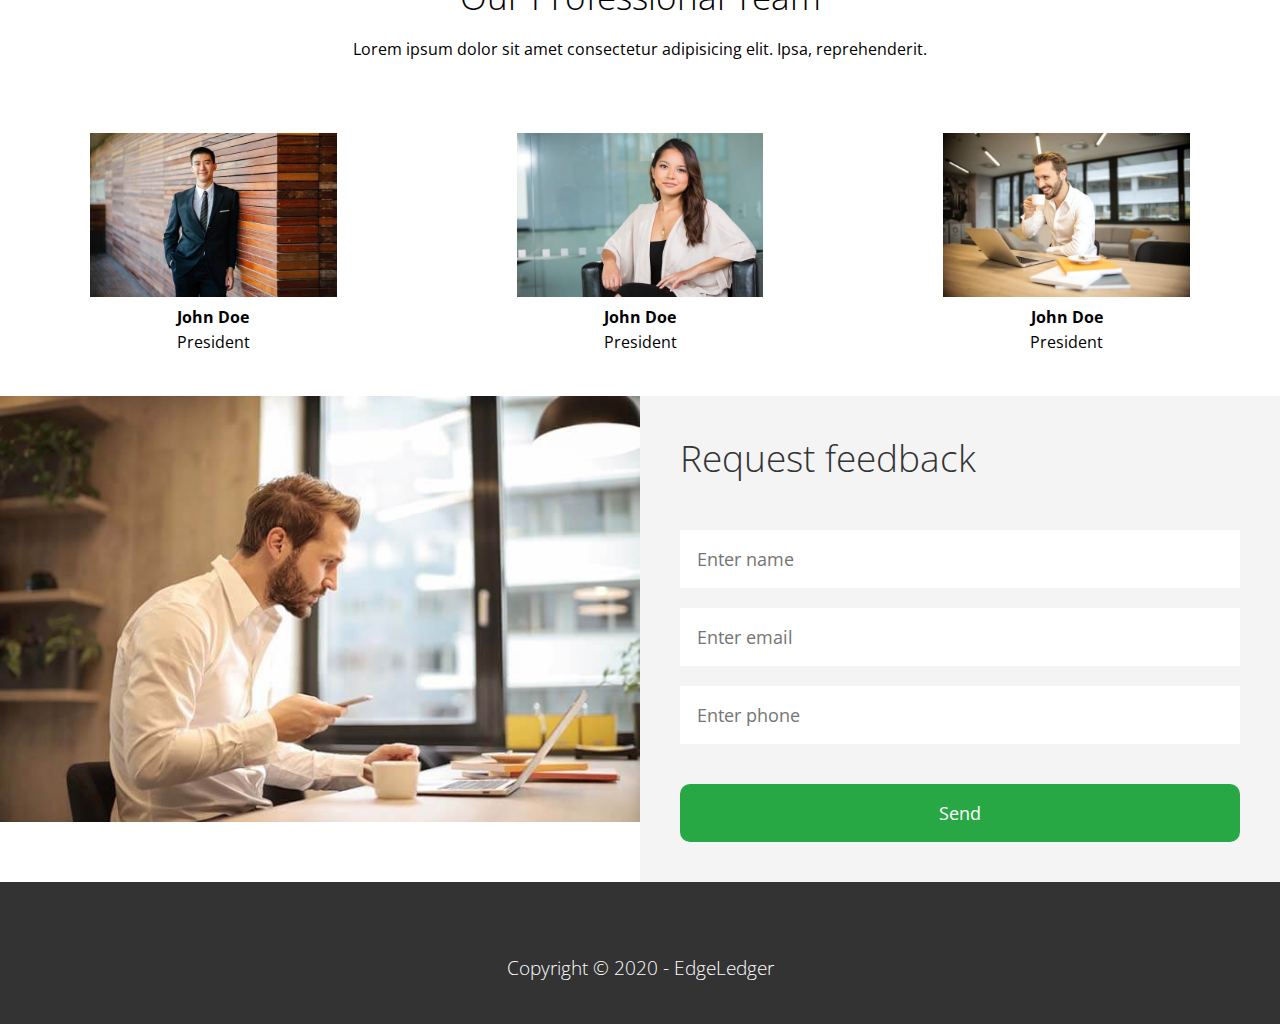
==== commit 82484c3d: "added navbar visualization" ====
--- a/index.html
+++ b/index.html
@@ -16,7 +16,7 @@
 
 <body id="home">
     <header class="hero">
-        <div id="navbar" class="navbar">
+        <div id="navbar" class="navbar top">
             <h1 class="logo">
                 <span class="textPrimary"><i class="fas fa-book-open"></i> Edge</span> Ledger </h1>
             <nav>
@@ -74,7 +74,7 @@
                         <p>Lorem ipsum dolor sit amet consectetur adipisicing elit. Voluptates, quis cum officia
                             sapiente cumque vitae atque? Quis incidunt rem aliquid, necessitatibus aliquam distinctio,
                             illo ratione ipsam cupiditate quasi adipisci.</p>
-                        <a href="#" class="btn btnOutline">
+                        <a href="./blog.html" class="btn btnOutline">
                             <i class="fas fa-chevron"></i> Read more </a>
                     </div>
                 </div>
@@ -118,7 +118,7 @@
                         <p>Lorem ipsum dolor sit amet consectetur adipisicing elit. Voluptates, quis cum officia
                             sapiente cumque vitae atque? Quis incidunt rem aliquid, necessitatibus aliquam distinctio,
                             illo ratione ipsam cupiditate quasi adipisci.</p>
-                        <a href="#" class="btn btnOutline">
+                        <a href="./blog.html" class="btn btnOutline">
                             <i class="fas fa-chevron"></i> Read more </a>
                     </div>
                 </div>
@@ -178,6 +178,8 @@
         </div>
         <h4>Copyright © 2020 - EdgeLedger</h4>
     </footer>
+
+    <script src="./main.js"></script>
 </body>
 
 </html>--- a/css/main.css
+++ b/css/main.css
@@ -49,6 +49,7 @@
 }
 
 
+
 input,
 button,
 textarea {
@@ -71,7 +72,6 @@
 a,
 a:visited {
     text-decoration: none;
-    color: inherit;
 }
 
 a:hover {
@@ -168,7 +168,12 @@
     opacity: 0.8;
     position: fixed;
     top: 0px;
-
+    transition: 0.3s ease-in-out;
+
+}
+
+.navbar.top {
+    background-color: transparent;
 }
 
 .navbar ul {
@@ -272,6 +277,7 @@
 
 .footer a {
     margin-right: 20px;
+    color: inherit;
 }
 
 .footer a:hover {
@@ -335,4 +341,6 @@
 
 .contactImg img {
     display: block;
-}+}
+
+
